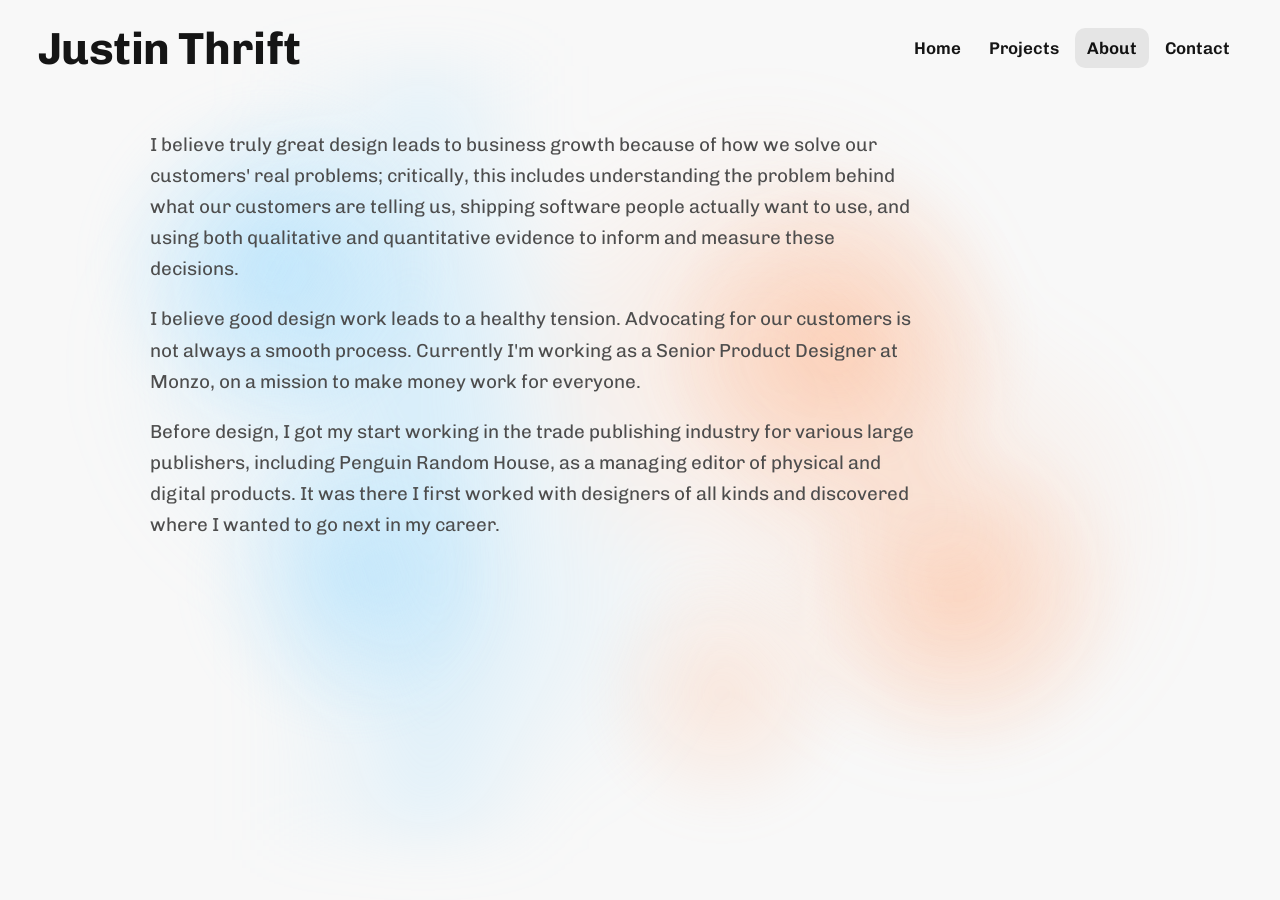
==== about.html @ a769b14f "Publish site" ====
<!DOCTYPE html>
<html lang="en">
<head>
    <meta charset="UTF-8">
    <meta name="viewport" content="width=device-width, initial-scale=1.0">
    <title>Justin Thrft | Portfolio</title>
    <link rel="canonical" href="https://justinthrift.design/about.html">
    <script>
        if (window.location.hostname.startsWith("www.")) {
            window.location.replace(window.location.href.replace("www.", ""));
        }
    </script>
    <link rel="preconnect" href="https://fonts.googleapis.com">
    <link rel="preconnect" href="https://fonts.gstatic.com" crossorigin>
    <link href="https://fonts.googleapis.com/css2?family=Chivo:wght@300;400;500;700;900&display=swap" rel="stylesheet">
    <link rel="stylesheet" href="styles.css">
</head>
<body>
    <header class="site-header">
        <a class="brand" href="index.html">Justin Thrift</a>

        <nav class="desktop-nav site-nav" aria-label="Primary">
            <ul>
                <li><a href="index.html">Home</a></li>
                <li><a href="projects.html">Projects</a></li>
                <li><a href="about.html">About</a></li>
                <li><a href="contact.html">Contact</a></li>
            </ul>
        </nav>

        <button class="menu-toggle" id="menu-toggle" aria-label="Open navigation menu" aria-expanded="false" aria-controls="mobile-nav">
            <span class="line"></span>
        </button>
    </header>

    <nav class="mobile-nav site-nav" id="mobile-nav" aria-label="Mobile primary">
        <ul>
            <li><a href="index.html">Home</a></li>
            <li><a href="projects.html">Projects</a></li>
            <li><a href="about.html">About</a></li>
            <li><a href="contact.html">Contact</a></li>
        </ul>
    </nav>

    <main class="paper">
        <div class="container">
            <p>I believe truly great design leads to business growth because of how we solve our customers' real problems; critically, this includes understanding the problem behind what our customers are telling us, shipping software people actually want to use, and using both qualitative and quantitative evidence to inform and measure these decisions.</p>

            <p>I believe good design work leads to a healthy tension. Advocating for our customers is not always a smooth process. Currently I'm working as a Senior Product Designer at Monzo, on a mission to make money work for everyone.</p>

            <p>Before design, I got my start working in the trade publishing industry for various large publishers, including Penguin Random House, as a managing editor of physical and digital products. It was there I first worked with designers of all kinds and discovered where I wanted to go next in my career.</p>
        </div>
    </main>

    <script src="scripts/navigation.js"></script>
</body>
</html>
---- styles.css ----
* {
    margin: 0;
    padding: 0;
    box-sizing: border-box;
}

:root {
    --bg: #F8F8F8;
    --text: #151515;
    --muted: #4d4d4d;
    --line: rgba(0, 0, 0, 0.08);
    --panel: rgba(255, 255, 255, 0.7);
    --panel-strong: rgba(255, 255, 255, 0.9);
    --brand-blue: #97D9FF;
    --brand-orange: #FFB187;
    --card-shadow-blue: #a4d3f6;
    --card-stroke: #4a4a4a;
    --card-media-hover: #f27aa8;
    --card-body: #ececec;
    /* Shared page width: side gutter grows with the viewport, content caps at 1040px */
    --page-width: min(1040px, calc(100% - 2 * clamp(1.25rem, 6vw, 6rem)));
    /* One text width for case study titles, headings and body copy */
    --case-measure: 50rem;
}

/* Dark theme: set by scripts/theme.js as data-theme="dark" on <html> */
:root[data-theme="dark"] {
    color-scheme: dark;
    --bg: #353333;
    --text: #f3efec;
    --muted: #c4bdb8;
    --line: rgba(255, 255, 255, 0.12);
    --panel: rgba(255, 255, 255, 0.06);
    --panel-strong: rgba(255, 255, 255, 0.1);
}

/* Images with a light and a dark version: show the one that matches the theme.
   The dark version is lazy-loaded, so light-mode visitors never download it. */
:root:not([data-theme="dark"]) .theme-img--dark,
:root[data-theme="dark"] .theme-img--light {
    display: none;
}

/* Soften the background glow so it doesn't wash out the dark page */
:root[data-theme="dark"] body::before,
:root[data-theme="dark"] body::after {
    opacity: 0.45;
}

:root[data-theme="dark"] .site-header--fixed {
    background: rgba(53, 51, 51, 0.86);
}

:root[data-theme="dark"] .site-nav a:hover,
:root[data-theme="dark"] .site-nav a:focus-visible,
:root[data-theme="dark"] .menu-toggle:hover,
:root[data-theme="dark"] .menu-toggle:focus-visible {
    background-color: rgba(255, 255, 255, 0.08);
}

:root[data-theme="dark"] .site-nav a.active {
    color: var(--text);
    background-color: rgba(255, 255, 255, 0.1);
}

:root[data-theme="dark"] .mobile-nav {
    background: rgba(64, 61, 61, 0.97);
}

:root[data-theme="dark"] .mobile-nav a.active {
    background-color: rgba(255, 255, 255, 0.1);
}

:root[data-theme="dark"] .hero__copy p a,
:root[data-theme="dark"] .case-metric__value {
    color: var(--brand-blue);
}

/* Case study cards stay light, so they keep dark text */
:root[data-theme="dark"] .study-card {
    --text: #151515;
    --muted: #4d4d4d;
}

:root[data-theme="dark"] .content-panel--boxed {
    background: #403d3d;
    box-shadow: 0 8px 28px rgba(0, 0, 0, 0.25);
}

html {
    scroll-behavior: smooth;
    scroll-padding-top: 5.5rem;
}

body {
    font-family: "Chivo", -apple-system, BlinkMacSystemFont, "Segoe UI", sans-serif;
    color: var(--text);
    background-color: var(--bg);
    min-height: 100vh;
    overflow-x: hidden;
    position: relative;
}

body::before,
body::after {
    content: "";
    position: fixed;
    inset: 0;
    pointer-events: none;
    z-index: -1;
}

body::before {
    background:
        radial-gradient(circle, rgba(151, 217, 255, 0.48) 0%, rgba(151, 217, 255, 0) 68%) 8% 18% / 300px 300px no-repeat,
        radial-gradient(circle, rgba(151, 217, 255, 0.43) 0%, rgba(151, 217, 255, 0) 68%) 18% 74% / 260px 260px no-repeat,
        radial-gradient(circle, rgba(255, 177, 135, 0.46) 0%, rgba(255, 177, 135, 0) 70%) 72% 32% / 330px 330px no-repeat,
        radial-gradient(circle, rgba(255, 177, 135, 0.42) 0%, rgba(255, 177, 135, 0) 70%) 82% 78% / 285px 285px no-repeat,
        radial-gradient(circle, rgba(255, 177, 135, 0.28) 0%, rgba(255, 177, 135, 0) 72%) 58% 92% / 220px 220px no-repeat;
    filter: blur(18px);
    animation: ambient-drift-a 42s ease-in-out infinite alternate;
}

body::after {
    background:
        linear-gradient(
            90deg,
            rgba(151, 217, 255, 0) 0%,
            rgba(151, 217, 255, 0.11) 44%,
            rgba(151, 217, 255, 0.2) 57%,
            rgba(151, 217, 255, 0) 100%
        ) 24% 52% / 260px 84% no-repeat,
        radial-gradient(circle, rgba(151, 217, 255, 0.24) 0%, rgba(151, 217, 255, 0) 72%) 14% 34% / 420px 420px no-repeat,
        radial-gradient(circle, rgba(151, 217, 255, 0.2) 0%, rgba(151, 217, 255, 0) 72%) 28% 86% / 360px 360px no-repeat,
        radial-gradient(circle, rgba(255, 177, 135, 0.24) 0%, rgba(255, 177, 135, 0) 72%) 68% 28% / 430px 430px no-repeat,
        radial-gradient(circle, rgba(255, 177, 135, 0.2) 0%, rgba(255, 177, 135, 0) 74%) 88% 72% / 390px 390px no-repeat;
    filter: blur(30px);
    animation: ambient-drift-b 55s ease-in-out infinite alternate;
}

@keyframes ambient-drift-a {
    from {
        transform: translate3d(-0.4%, 0.25%, 0) scale(1);
    }

    to {
        transform: translate3d(0.45%, -0.35%, 0) scale(1.02);
    }
}

@keyframes ambient-drift-b {
    from {
        transform: translate3d(0.28%, 0.22%, 0) scale(1);
    }

    to {
        transform: translate3d(-0.3%, -0.24%, 0) scale(1.018);
    }
}

a,
button {
    cursor: pointer;
}

.site-header {
    position: relative;
    z-index: 1000;
    display: flex;
    align-items: center;
    justify-content: space-between;
    gap: 1rem;
    padding: clamp(1rem, 0.75rem + 0.8vw, 1.35rem) clamp(1.4rem, 1rem + 2.1vw, 2.35rem);
}

.site-header:has(.site-header__inner) {
    display: block;
    padding-inline: 0;
}

/* One header width on every page, matching the home page layout.
   Extra specificity beats page-level .container overrides. */
.site-header .container.site-header__inner {
    width: var(--page-width);
}

.site-header__inner {
    display: flex;
    align-items: center;
    justify-content: space-between;
    gap: 1rem;
}

.site-header--fixed {
    position: fixed;
    top: 0;
    left: 0;
    right: 0;
    background: rgba(248, 248, 248, 0.86);
    border-bottom: 1px solid var(--line);
    backdrop-filter: blur(12px);
}

.brand {
    text-decoration: none;
    color: var(--text);
    font-size: 45px;
    font-weight: 700;
    letter-spacing: -0.01em;
}

.logo-mark {
    display: inline-flex;
    align-items: center;
    justify-content: center;
    text-decoration: none;
    flex-shrink: 0;
}

.logo-mark__square {
    display: grid;
    place-items: center;
    color: #2f2f2f;
    width: 2.25rem;
    height: 2.25rem;
    border-radius: 6px;
    background: #d8d8d8;
    border: 1px solid rgba(0, 0, 0, 0.12);
}

.header-actions {
    display: flex;
    align-items: center;
    gap: 0.75rem;
    margin-left: auto;
}

.site-nav ul {
    list-style: none;
    display: flex;
    align-items: center;
    gap: 0.25rem;
}

.site-nav a {
    text-decoration: none;
    color: var(--text);
    font-size: 20px;
    font-weight: 600;
    line-height: 1;
    padding: 12px 14px;
    border-radius: 10px;
    transition: background-color 0.2s ease, color 0.2s ease;
}

.site-nav a:hover,
.site-nav a:focus-visible {
    background-color: rgba(0, 0, 0, 0.06);
    outline: none;
}

.site-nav a.active {
    color: #111;
    background-color: rgba(0, 0, 0, 0.075);
}

.desktop-nav {
    display: flex;
}

.desktop-nav a {
    font-size: 17px;
    font-weight: 600;
    padding: 10px 12px;
}

.theme-toggle {
    display: inline-flex;
    align-items: center;
    gap: 0.55rem;
    flex-shrink: 0;
    padding: 0.6rem 0.95rem;
    border: 0;
    border-radius: 10px;
    background: #323232;
    color: #f3f3f5;
    font: inherit;
    font-size: 0.9rem;
    font-weight: 700;
    letter-spacing: 0.06em;
    line-height: 1;
    white-space: nowrap;
    box-shadow: 0 6px 16px rgba(21, 21, 21, 0.14);
    transition: background-color 0.2s ease, color 0.2s ease, opacity 0.2s ease;
}

:root[data-theme="dark"] .theme-toggle {
    background: #d4d4d4;
    color: #2f2f2f;
    box-shadow: none;
}

.theme-toggle:hover {
    opacity: 0.88;
}

.theme-toggle:focus-visible {
    outline: 2px solid var(--brand-blue);
    outline-offset: 2px;
}

.theme-toggle svg {
    width: 1.2rem;
    height: 1.2rem;
    flex-shrink: 0;
}

/* The label names the mode you'll switch to */
.theme-toggle__label--light,
:root[data-theme="dark"] .theme-toggle__label--dark {
    display: none;
}

:root[data-theme="dark"] .theme-toggle__label--light {
    display: inline;
}

@media (max-width: 560px) {
    /* Icon only on small screens */
    .theme-toggle {
        padding: 0.6rem;
    }

    .theme-toggle__label--dark,
    .theme-toggle__label--light,
    :root[data-theme="dark"] .theme-toggle__label--light {
        display: none;
    }
}


.theme-toggle svg {
    width: 1.1rem;
    height: 1.1rem;
    fill: currentColor;
}

.menu-toggle {
    border: 0;
    background: transparent;
    width: 3rem;
    height: 3rem;
    border-radius: 8px;
    display: none;
    align-items: center;
    justify-content: center;
    position: relative;
}

.menu-toggle:hover,
.menu-toggle:focus-visible {
    background-color: rgba(0, 0, 0, 0.06);
    outline: none;
}

.menu-toggle .line,
.menu-toggle::before,
.menu-toggle::after {
    content: "";
    position: absolute;
    width: 2.2rem;
    height: 3px;
    border-radius: 999px;
    background-color: var(--text);
    transition: transform 0.25s ease, opacity 0.25s ease;
}

.menu-toggle::before {
    transform: translateY(-0.56rem);
}

.menu-toggle::after {
    transform: translateY(0.56rem);
}

.menu-toggle[aria-expanded="true"] .line {
    opacity: 0;
}

.menu-toggle[aria-expanded="true"]::before {
    transform: rotate(45deg);
}

.menu-toggle[aria-expanded="true"]::after {
    transform: rotate(-45deg);
}

.mobile-nav {
    display: none;
    position: fixed;
    top: 72px;
    right: 12px;
    width: min(280px, calc(100vw - 24px));
    background: rgba(255, 255, 255, 0.92);
    border: 1px solid var(--line);
    border-radius: 14px;
    box-shadow: 0 14px 34px rgba(0, 0, 0, 0.11);
    backdrop-filter: blur(10px);
    opacity: 0;
    transform: translateY(-10px);
    pointer-events: none;
    transition: opacity 0.24s ease, transform 0.24s ease;
    z-index: 999;
}

.mobile-nav.is-open {
    opacity: 1;
    transform: translateY(0);
    pointer-events: auto;
}

.mobile-nav ul {
    display: grid;
    gap: 4px;
    padding: 8px;
}

.mobile-nav li {
    list-style: none;
}

.mobile-nav a {
    display: block;
    width: 100%;
    font-size: 18px;
    font-weight: 700;
    line-height: 1.15;
    border-radius: 10px;
    padding: 10px 12px;
}

.mobile-nav a.active {
    background-color: rgba(0, 0, 0, 0.08);
}

.paper {
    padding-top: clamp(1.4rem, 0.9rem + 1.4vw, 2.8rem);
    padding-bottom: clamp(2rem, 6vw, 5rem);
}

.container {
    width: min(980px, calc(100% - 2rem));
    margin-inline: auto;
}

h1 {
    font-size: clamp(2rem, 1.6rem + 2.2vw, 3.6rem);
    line-height: 1.1;
    margin-bottom: 1.25rem;
    letter-spacing: 0.01em;
}

h2 {
    font-size: clamp(1.35rem, 1.15rem + 1vw, 2.1rem);
    line-height: 1.25;
    margin-bottom: 0.8rem;
}

p {
    color: var(--muted);
    font-size: clamp(1rem, 0.92rem + 0.35vw, 1.18rem);
    line-height: 1.65;
    max-width: 64ch;
    margin-bottom: 1.2rem;
}

.paper a:not(.card-link):not(.brand):not(.linkedin-link) {
    color: var(--text);
    text-underline-offset: 0.18em;
    text-decoration-thickness: 0.08em;
}

.cards-stack,
.cards-grid {
    margin-top: 0;
}

.cards-stack {
    display: grid;
    gap: 1rem;
    max-width: 700px;
}

.cards-grid {
    display: grid;
    grid-template-columns: repeat(2, minmax(0, 1fr));
    gap: clamp(1.4rem, 1rem + 1.4vw, 2rem);
}

.projects-section .cards-grid {
    width: 100%;
    /* Wider gutters make the cards a little smaller while the grid still
       spans the full content width */
    gap: clamp(1.75rem, 1rem + 2.6vw, 3.5rem);
    /* Room for the hard blue offset shadow so edges stay aligned */
    padding-right: 10px;
    padding-bottom: 12px;
}

.card-link {
    display: block;
    width: 100%;
    text-decoration: none;
    color: inherit;
}

.index-card {
    height: 100%;
    border: 1px solid var(--line);
    border-radius: 18px;
    background: #fff;
    box-shadow: 0 8px 28px rgba(21, 21, 21, 0.06);
    padding: clamp(1.25rem, 1rem + 0.9vw, 2rem);
    transition: transform 0.25s ease, box-shadow 0.25s ease;
}

.card-link:hover .index-card,
.card-link:focus-visible .index-card {
    transform: translateY(-3px);
    box-shadow: 0 16px 34px rgba(21, 21, 21, 0.1);
}

.index-card h2,
.index-card h3 {
    margin-bottom: 0.65rem;
    font-size: clamp(1.15rem, 1.05rem + 0.55vw, 1.6rem);
    color: var(--text);
    line-height: 1.25;
}

.index-card p {
    font-size: 1rem;
    margin-bottom: 0;
    max-width: none;
}

.study-card {
    position: relative;
    z-index: 0;
    display: flex;
    flex-direction: column;
    aspect-ratio: 1 / 1;
    width: 100%;
    text-decoration: none;
    color: inherit;
    background: var(--card-body);
    border: 3px solid var(--card-stroke);
    border-radius: 8px;
    /* Hard, unblurred offset shadow that sits outside the stroke */
    box-shadow: 10px 10px 0 0 var(--card-shadow-blue);
    transition: transform 0.25s ease, box-shadow 0.25s ease;
}

.study-card:hover,
.study-card:focus-visible {
    transform: translate(-2px, -4px);
    box-shadow: 12px 14px 0 0 var(--card-shadow-blue);
    outline: none;
}

.study-card__media {
    position: relative;
    flex: 1 1 52%;
    min-height: 0;
    margin: 3px 3px 0;
    background: #bdbdbd;
    overflow: hidden;
    border-radius: 4px;
    transition: background-color 0.28s ease;
}

.study-card:hover .study-card__media,
.study-card:focus-visible .study-card__media {
    background: var(--card-media-hover);
}

.study-card__visual {
    position: absolute;
    inset: 0;
    display: grid;
    place-items: center;
    filter: grayscale(1);
    transition: filter 0.28s ease;
}

.study-card:hover .study-card__visual,
.study-card:focus-visible .study-card__visual {
    filter: grayscale(0);
}

.study-card__device {
    position: absolute;
    width: 34%;
    aspect-ratio: 9 / 16;
    border: 1.5px solid var(--text);
    border-radius: 14px;
    box-shadow: 0 10px 18px rgba(0, 0, 0, 0.18);
    background:
        linear-gradient(180deg, #ffe566 0 28%, transparent 28%),
        linear-gradient(90deg, #4da3ff 0 45%, #ff8f6b 45% 72%, #7d5cff 72%);
    background-color: #f4f4f4;
}

/* Real app screenshots in place of the placeholder phones.
   They inherit the card's black-and-white filter and turn to colour on hover. */
.study-card__device--image {
    display: block;
    height: auto;
    aspect-ratio: 325 / 722;
    object-fit: cover;
    object-position: top;
    background: #fff;
}

/* Two large, upright phones side by side, cropped by the bottom of the
   card image. Uses the transparent phone exports (978 x 2000). */
.study-card__phone {
    position: absolute;
    top: 10%;
    width: 38%;
    height: auto;
}

.study-card__phone--left {
    left: 13%;
    z-index: 1;
}

/* Overlaps the left phone slightly and sits on top */
.study-card__phone--right {
    left: 47%;
    z-index: 2;
}

.study-card__device--back {
    transform: translate(-18%, 6%) rotate(-8deg);
    opacity: 0.92;
}

.study-card__device--front {
    transform: translate(18%, -2%) rotate(7deg);
    background:
        linear-gradient(180deg, #111 0 18%, transparent 18%),
        linear-gradient(180deg, transparent 18%, #fff6a8 18% 48%, #67c5ff 48% 72%, #ff7a59 72%);
}

.study-card:nth-child(2) .study-card__device {
    background:
        linear-gradient(180deg, #9be7ff 0 30%, transparent 30%),
        linear-gradient(135deg, #ffd36b, #ff7eb6 55%, #7b8cff);
}

.study-card:nth-child(3) .study-card__device {
    background:
        linear-gradient(180deg, #14233a 0 22%, transparent 22%),
        linear-gradient(160deg, #97d9ff, #ffb187 60%, #14233a);
}

.study-card:nth-child(4) .study-card__device {
    background:
        linear-gradient(180deg, #222 0 20%, transparent 20%),
        linear-gradient(120deg, #b8f2c0, #7ad7ff 50%, #d4a1ff);
}

.study-card__body {
    flex: 1 1 48%;
    min-height: 0;
    display: flex;
    flex-direction: column;
    justify-content: space-between;
    gap: 0.85rem;
    padding: clamp(1.1rem, 0.7rem + 1.4vw, 2rem) clamp(1.1rem, 0.5rem + 2.2vw, 2.75rem);
}

.study-card__copy h3 {
    margin: 0 0 0.45rem;
    font-size: clamp(1.1rem, 0.98rem + 0.55vw, 1.4rem);
    font-weight: 700;
    line-height: 1.15;
    color: var(--text);
}

.study-card__copy p {
    margin: 0;
    max-width: none;
    color: var(--muted);
    font-size: clamp(0.82rem, 0.76rem + 0.25vw, 0.95rem);
    line-height: 1.4;
}

.study-card__cta {
    align-self: flex-end;
    display: inline-flex;
    align-items: center;
    justify-content: center;
    padding: 0.8rem 1.75rem;
    border: 2px solid var(--card-stroke);
    border-radius: 2px;
    background: var(--card-body);
    color: var(--text);
    font-size: 0.875rem;
    font-weight: 600;
    line-height: 1;
    white-space: nowrap;
    box-shadow: 2px 2px 0 0 var(--card-stroke);
    transition: background-color 0.28s ease, transform 0.28s ease;
}

.study-card:hover .study-card__cta,
.study-card:focus-visible .study-card__cta {
    background: var(--card-shadow-blue);
}

.paper.contact-page .container {
    min-height: calc(100vh - 8.5rem);
    display: flex;
    flex-direction: column;
    align-items: flex-start;
    justify-content: center;
}

.paper.contact-page h1 {
    font-size: clamp(1.6rem, 1.35rem + 1.2vw, 2.5rem);
}

.linkedin-link {
    display: inline-block;
    margin-top: 1.3rem;
}

.linkedin-logo {
    display: block;
    width: auto;
    height: 2.8rem;
}

@media (max-width: 900px) {
    .desktop-nav {
        display: none;
    }

    .menu-toggle {
        display: inline-flex;
    }

    .mobile-nav {
        display: block;
    }

    .brand {
        font-size: 32px;
    }

    .container {
        width: min(980px, calc(100% - 2.5rem));
    }
}

@media (max-width: 640px) {
    .cards-grid {
        grid-template-columns: 1fr;
    }

    .projects-section .cards-grid {
        width: 100%;
        gap: 2rem;
    }
}

@media (max-width: 1200px) {
    .site-header {
        padding-inline: clamp(1.2rem, 2.6vw, 2rem);
    }

    .brand {
        font-size: 36px;
    }

    .container {
        width: min(980px, calc(100% - 3rem));
    }
}

@media (max-width: 560px) {
    .brand {
        font-size: 28px;
    }

    .menu-toggle {
        width: 2.6rem;
        height: 2.6rem;
    }

    .menu-toggle .line,
    .menu-toggle::before,
    .menu-toggle::after {
        width: 2rem;
        height: 3px;
    }

    .menu-toggle::before {
        transform: translateY(-0.48rem);
    }

    .menu-toggle::after {
        transform: translateY(0.48rem);
    }

    .mobile-nav {
        top: 70px;
    }

    .mobile-nav a {
        font-size: 17px;
    }
}

@media (min-width: 700px) {
    body::before {
        background:
            radial-gradient(circle, rgba(151, 217, 255, 0.5) 0%, rgba(151, 217, 255, 0) 68%) 10% 16% / 360px 360px no-repeat,
            radial-gradient(circle, rgba(151, 217, 255, 0.4) 0%, rgba(151, 217, 255, 0) 68%) 20% 72% / 320px 320px no-repeat,
            radial-gradient(circle, rgba(255, 177, 135, 0.48) 0%, rgba(255, 177, 135, 0) 70%) 72% 30% / 380px 380px no-repeat,
            radial-gradient(circle, rgba(255, 177, 135, 0.42) 0%, rgba(255, 177, 135, 0) 70%) 84% 76% / 340px 340px no-repeat,
            radial-gradient(circle, rgba(255, 177, 135, 0.24) 0%, rgba(255, 177, 135, 0) 72%) 58% 88% / 260px 260px no-repeat;
    }

    body::after {
        background:
            linear-gradient(
                90deg,
                rgba(151, 217, 255, 0) 0%,
                rgba(151, 217, 255, 0.12) 44%,
                rgba(151, 217, 255, 0.2) 57%,
                rgba(151, 217, 255, 0) 100%
            ) 25% 52% / 310px 86% no-repeat,
            radial-gradient(circle, rgba(151, 217, 255, 0.24) 0%, rgba(151, 217, 255, 0) 72%) 13% 28% / 520px 520px no-repeat,
            radial-gradient(circle, rgba(151, 217, 255, 0.18) 0%, rgba(151, 217, 255, 0) 72%) 32% 84% / 440px 440px no-repeat,
            radial-gradient(circle, rgba(255, 177, 135, 0.22) 0%, rgba(255, 177, 135, 0) 72%) 66% 26% / 520px 520px no-repeat,
            radial-gradient(circle, rgba(255, 177, 135, 0.18) 0%, rgba(255, 177, 135, 0) 74%) 88% 70% / 460px 460px no-repeat;
    }
}

.visually-hidden {
    position: absolute;
    width: 1px;
    height: 1px;
    padding: 0;
    margin: -1px;
    overflow: hidden;
    clip: rect(0, 0, 0, 0);
    white-space: nowrap;
    border: 0;
}

.home-page {
    padding-top: 4.75rem;
}

.home-page .container {
    width: var(--page-width);
}

.hero {
    padding-top: clamp(2rem, 4vw, 3.5rem);
    padding-bottom: clamp(2.5rem, 5vw, 4rem);
}

.hero__inner {
    display: grid;
    grid-template-columns: minmax(0, 1.15fr) minmax(0, 0.85fr);
    gap: clamp(1.5rem, 3vw, 3.5rem);
    align-items: center;
}

.hero__copy h1 {
    margin-bottom: 1.1rem;
}

.hero__copy p {
    max-width: 48ch;
    /* Avoid a single word stranded on the last line */
    text-wrap: pretty;
    margin-bottom: 1rem;
}

.hero__copy p:last-of-type {
    margin-bottom: 1.5rem;
}

.hero__copy .hero__location {
    display: inline-flex;
    align-items: center;
    gap: 0.4rem;
    margin-bottom: 0;
    color: var(--text);
    font-weight: 600;
}

.hero__location svg {
    flex-shrink: 0;
}

.hero__media {
    display: flex;
    justify-content: center;
    align-items: center;
}

.hero__avatar {
    display: block;
    width: min(100%, 320px);
    height: auto;
    aspect-ratio: 1;
    object-fit: cover;
    border-radius: 50%;
    background: #e4e4e4;
    /* Same stroke and hard blue offset shadow as the case study cards */
    border: 3px solid var(--card-stroke);
    box-shadow: 10px 10px 0 0 var(--card-shadow-blue);
    transition: transform 0.25s ease, box-shadow 0.25s ease;
}

/* On hover the photo nudges left while its shadow slides right */
.hero__avatar:hover {
    transform: translateX(-4px);
    box-shadow: 18px 10px 0 0 var(--card-shadow-blue);
}

@media (prefers-reduced-motion: reduce) {
    .hero__avatar {
        transition: none;
    }
}

.section {
    padding-bottom: clamp(1.5rem, 3vw, 2.5rem);
}

.content-section {
    padding-bottom: clamp(1.25rem, 2.5vw, 2rem);
}

.content-panel {
    /* No fill: text sits on the page background, aligned with the cards */
    padding-block: clamp(1.4rem, 1.1rem + 1.2vw, 2.25rem);
}

.content-panel h2 {
    margin-bottom: 1rem;
}

.content-panel p {
    max-width: none;
}

.content-panel p:last-child {
    margin-bottom: 0;
}

/* Boxed variant: white panel used to set the resume apart */
.content-panel--boxed {
    margin-block: clamp(0.75rem, 0.5rem + 1vw, 1.5rem);
    padding: clamp(1.4rem, 1.1rem + 1.2vw, 2.25rem);
    background: #fff;
    border: 1px solid var(--line);
    border-radius: 18px;
    box-shadow: 0 8px 28px rgba(21, 21, 21, 0.05);
}

/* Collapsible resume: the heading row is the toggle */
.resume-panel__toggle {
    display: flex;
    align-items: center;
    justify-content: space-between;
    gap: 1rem;
    cursor: pointer;
    list-style: none;
}

.resume-panel__toggle::-webkit-details-marker {
    display: none;
}

.content-panel .resume-panel__toggle h2 {
    margin-bottom: 0;
}

.resume-panel__toggle:focus-visible {
    outline: 2px solid var(--text);
    outline-offset: 6px;
    border-radius: 4px;
}

.resume-panel__chevron {
    flex-shrink: 0;
    width: 2.25rem;
    height: 2.25rem;
    border: 1.5px solid var(--line);
    border-radius: 50%;
    position: relative;
    transition: transform 0.25s ease, background-color 0.2s ease;
}

.resume-panel__chevron::before {
    content: "";
    position: absolute;
    top: 50%;
    left: 50%;
    width: 0.55rem;
    height: 0.55rem;
    border-right: 2px solid var(--text);
    border-bottom: 2px solid var(--text);
    transform: translate(-50%, -70%) rotate(45deg);
}

.resume-panel[open] .resume-panel__chevron {
    transform: rotate(180deg);
}

.resume-panel__toggle:hover .resume-panel__chevron {
    background-color: var(--bg);
}

/* Resume entries */
.resume {
    margin-top: clamp(1.5rem, 1rem + 1.5vw, 2.25rem);
}

.resume-company {
    padding-bottom: clamp(1.75rem, 1.2rem + 1.6vw, 2.5rem);
    margin-bottom: clamp(1.75rem, 1.2rem + 1.6vw, 2.5rem);
    border-bottom: 1px solid var(--line);
}

/* Company logo in its own column; everything else lines up beside it */
.resume-company {
    display: grid;
    grid-template-columns: auto minmax(0, 1fr);
    column-gap: clamp(0.9rem, 0.6rem + 1vw, 1.5rem);
    align-items: start;
}

.resume-company > :not(.resume-company__logo) {
    grid-column: 2;
}

.resume-company__logo {
    grid-column: 1;
    grid-row: 1 / span 10;
    display: block;
    width: 48px;
    height: 48px;
    border-radius: 12px;
    object-fit: cover;
}

/* On phones the logo sits above the name, giving the text the full width */
@media (max-width: 640px) {
    .resume-company {
        grid-template-columns: minmax(0, 1fr);
    }

    .resume-company > :not(.resume-company__logo) {
        grid-column: 1;
    }

    .resume-company__logo {
        grid-row: auto;
        width: 40px;
        height: 40px;
        margin-bottom: 0.75rem;
        border-radius: 10px;
    }
}

.resume-company:last-child {
    margin-bottom: 0;
    padding-bottom: 0;
    border-bottom: 0;
}

.resume-row {
    display: flex;
    align-items: baseline;
    justify-content: space-between;
    gap: 0.5rem 1.5rem;
}

.resume-company__name {
    font-size: 0.9rem;
    font-weight: 700;
    letter-spacing: 0.14em;
    text-transform: uppercase;
    color: var(--text);
}

.resume-dates {
    flex-shrink: 0;
    font-size: 0.9rem;
    color: var(--muted);
    white-space: nowrap;
}

.resume-title {
    margin: 0.6rem 0 0.5rem;
    font-size: clamp(1.25rem, 1.05rem + 0.8vw, 1.65rem);
    font-weight: 700;
    line-height: 1.2;
    color: var(--text);
}

.content-panel .resume-desc {
    margin: 0;
    max-width: none;
}

/* Roles nested under one company: indented with an accent bar */
.resume-role {
    margin-top: clamp(1.1rem, 0.9rem + 0.8vw, 1.6rem);
    padding: 0.35rem 0 0.35rem clamp(1rem, 0.6rem + 1.4vw, 2rem);
    border-left: 3px solid var(--card-shadow-blue);
}

.resume-role .resume-title {
    margin: 0 0 0.5rem;
    font-size: clamp(1.1rem, 0.98rem + 0.5vw, 1.35rem);
}

.resume-role .resume-row:last-child .resume-title {
    margin-bottom: 0;
}

@media (max-width: 640px) {
    .resume-row {
        flex-direction: column;
        gap: 0.25rem;
    }

    .resume-role .resume-row {
        margin-bottom: 0.5rem;
    }

    .resume-role .resume-title,
    .resume-role .resume-row:last-child .resume-title {
        margin-bottom: 0;
    }
}

.site-footer {
    margin-top: clamp(2.5rem, 5vw, 4rem);
    background: #1a1a1a;
    color: #fff;
    /* --page-spacer is added by resume-panel.js so the dark footer, not blank page, fills any temporary space */
    padding: clamp(3rem, 2rem + 4vw, 5rem) 0 calc(1.75rem + var(--page-spacer, 0px));
}

.site-footer__inner {
    display: flex;
    flex-direction: column;
    gap: clamp(3rem, 2rem + 3vw, 4.5rem);
}

.site-footer__heading {
    margin: 0 0 0.75rem;
    color: #fff;
    font-size: clamp(2rem, 1.5rem + 2.4vw, 3.4rem);
    font-weight: 700;
    line-height: 1.05;
}

.site-footer__intro {
    max-width: 52ch;
    margin: 0 0 1.75rem;
    color: rgba(255, 255, 255, 0.75);
    font-size: clamp(1rem, 0.94rem + 0.3vw, 1.15rem);
    line-height: 1.55;
}

.site-footer__links {
    display: flex;
    flex-wrap: wrap;
    align-items: center;
    gap: 0.75rem 2rem;
}

.site-footer__email-row {
    display: inline-flex;
    align-items: center;
    gap: 0.6rem;
}

.site-footer__email,
.site-footer__linkedin {
    color: #fff;
    font-size: clamp(1rem, 0.92rem + 0.35vw, 1.2rem);
    font-weight: 500;
    text-decoration: none;
    text-underline-offset: 0.18em;
}

.site-footer__linkedin:hover,
.site-footer__linkedin:focus-visible {
    text-decoration: underline;
    outline: none;
}

.site-footer__email {
    font-style: italic;
}

.site-footer__linkedin {
    display: inline-flex;
    align-items: center;
    gap: 0.5rem;
}

.site-footer__linkedin-logo {
    display: block;
    width: auto;
    height: 1.5rem;
}

.site-footer__copy {
    display: inline-grid;
    place-items: center;
    width: 2.25rem;
    height: 2.25rem;
    padding: 0;
    border: 1px solid rgba(255, 255, 255, 0.25);
    border-radius: 8px;
    background: transparent;
    color: #fff;
    cursor: pointer;
    transition: background-color 0.2s ease, border-color 0.2s ease;
}

.site-footer__copy:hover {
    background: rgba(255, 255, 255, 0.1);
    border-color: rgba(255, 255, 255, 0.45);
}

.site-footer__copy:focus-visible {
    outline: 2px solid var(--brand-blue);
    outline-offset: 2px;
}

.site-footer__copy svg {
    grid-area: 1 / 1;
}

.site-footer__check-icon,
.site-footer__copy.is-copied .site-footer__copy-icon {
    display: none;
}

.site-footer__copy.is-copied .site-footer__check-icon {
    display: block;
    color: var(--brand-blue);
}

.site-footer__copy-status {
    font-size: 0.85rem;
    color: var(--brand-blue);
}

.site-footer__legal {
    margin: 0;
    max-width: none;
    padding-top: 1.5rem;
    border-top: 1px solid rgba(255, 255, 255, 0.15);
    color: rgba(255, 255, 255, 0.6);
    font-size: 0.85rem;
}

@media (max-width: 900px) {
    .hero__inner {
        grid-template-columns: 1fr;
        gap: 2rem;
    }

    /* Photo sits above the intro text when the hero stacks */
    .hero__media {
        order: -1;
        justify-content: flex-start;
    }

    .hero__avatar {
        width: min(220px, 55vw);
    }

    .hero__copy p {
        max-width: none;
    }
}

@media (max-width: 560px) {
    .home-page {
        padding-top: 4.25rem;
    }

    .hero {
        padding-top: 1.5rem;
    }

    .hero__avatar {
        width: min(180px, 50vw);
    }

}

.under-construction-page .container {
    min-height: calc(100vh - 10rem);
    display: flex;
    align-items: center;
}

.under-construction-page p {
    max-width: 38ch;
    font-size: clamp(1.4rem, 1.2rem + 1vw, 2rem);
    font-weight: 500;
    color: var(--text);
}

/* Case study template */
.case-study-page {
    padding-top: 4.75rem;
}

.case-study-page .container {
    width: var(--page-width);
}

.case-hero {
    padding-top: clamp(1.25rem, 2vw, 2rem);
    padding-bottom: clamp(1.75rem, 3vw, 2.5rem);
}

.case-hero__banner {
    width: 100%;
    min-height: clamp(220px, 36vw, 420px);
    border-radius: 22px;
    background: #d9d9d9;
    border: 1px solid rgba(0, 0, 0, 0.06);
    overflow: hidden;
    display: grid;
    grid-template-columns: 1.05fr 0.95fr;
}

.case-hero__panel {
    display: flex;
    align-items: center;
    justify-content: center;
    padding: clamp(1.25rem, 2vw, 2.5rem);
}

.case-hero__panel--dark {
    background: #14233a;
    color: #fff;
}

.case-hero__panel--accent {
    background: #ff7a59;
    color: #14233a;
}

.case-hero__panel p {
    margin: 0;
    color: inherit;
    font-size: clamp(1rem, 0.92rem + 0.55vw, 1.35rem);
    line-height: 1.35;
    font-weight: 600;
    max-width: 28ch;
}

.case-intro {
    /* Clear break between the intro and the start of the story */
    padding-bottom: clamp(4rem, 3rem + 4vw, 6.5rem);
}

.case-intro h1 {
    /* Title and summary use the full content width */
    max-width: none;
    margin-bottom: clamp(1rem, 0.8rem + 0.8vw, 1.5rem);
    font-size: clamp(2.1rem, 1.55rem + 2.3vw, 3.25rem);
    line-height: 1.08;
    letter-spacing: -0.015em;
    text-wrap: pretty;
}

/* Intro reads top to bottom: summary, key numbers, then project details.
   The wrapper around the summary and details is flattened so all three
   can be reordered without changing the HTML. */
.case-intro__grid {
    display: grid;
    gap: clamp(2rem, 1.6rem + 1.6vw, 3rem);
}

.case-intro__grid > div:first-child {
    display: contents;
}

.case-lede {
    order: 1;
}

.case-metrics {
    order: 2;
}

.case-meta {
    order: 3;
}

.case-lede {
    max-width: none;
    /* Extra room between the title block and the stats band */
    margin-bottom: clamp(0.75rem, 0.5rem + 1vw, 1.5rem);
    color: var(--text);
    font-size: clamp(1.1rem, 1rem + 0.45vw, 1.35rem);
    font-weight: 400;
    line-height: 1.5;
    text-wrap: pretty;
}

/* Project details: a 2 x 2 grid of label / value pairs */
.case-meta {
    display: grid;
    grid-template-columns: repeat(2, minmax(0, 1fr));
    gap: 1.75rem clamp(1.5rem, 1rem + 2vw, 3rem);
}

.case-meta__item {
    display: grid;
    align-content: start;
    gap: 0.6rem;
}

/* Rounded pill tinted with the site's brand blue.
   Used for project detail labels and the label above each section heading. */
.case-meta__label,
.case-pill {
    justify-self: start;
    margin: 0;
    padding: 0.35rem 0.7rem;
    border-radius: 999px;
    background: rgba(151, 217, 255, 0.35);
    color: var(--text);
    font-size: 0.7rem;
    font-weight: 600;
    letter-spacing: 0.1em;
    line-height: 1.2;
    text-transform: uppercase;
}

:root[data-theme="dark"] .case-meta__label,
:root[data-theme="dark"] .case-pill {
    background: rgba(151, 217, 255, 0.16);
    color: var(--brand-blue);
}

.case-meta__value {
    margin: 0;
    max-width: none;
    color: var(--text);
    font-size: 1rem;
    line-height: 1.5;
}

/* Key numbers: one band across the page between two hairlines */
.case-metrics {
    display: grid;
    /* Spreads evenly across however many stats a case study has */
    grid-template-columns: repeat(auto-fit, minmax(8.5rem, 1fr));
    gap: 1.5rem clamp(1rem, 0.5rem + 1.5vw, 2rem);
    padding-block: clamp(1.25rem, 1rem + 1vw, 1.75rem);
    border-top: 1px solid var(--line);
    border-bottom: 1px solid var(--line);
}

.case-metric {
    display: grid;
    align-content: start;
    gap: 0.4rem;
}

.case-metric__value {
    margin: 0;
    color: #1481c1;
    font-size: clamp(1.6rem, 1.3rem + 1vw, 2.25rem);
    font-weight: 700;
    line-height: 1;
    letter-spacing: -0.02em;
    font-variant-numeric: tabular-nums;
    white-space: nowrap;
}

.case-metric__label {
    margin: 0;
    max-width: 16ch;
    color: var(--muted);
    font-size: 0.85rem;
    line-height: 1.35;
}

/* "Next case study" link between the last section and the footer.
   Styled like the home page cards: grey stroke and hard blue shadow. */
.case-next {
    padding-bottom: clamp(3rem, 2rem + 4vw, 5.5rem);
}

.case-next__link {
    /* Stays a light card in dark mode too, like the home page cards */
    --text: #151515;
    --muted: #4d4d4d;
    display: flex;
    align-items: center;
    justify-content: space-between;
    gap: clamp(1rem, 0.5rem + 2vw, 2.5rem);
    padding: clamp(1.4rem, 1rem + 1.6vw, 2.25rem) clamp(1.25rem, 0.75rem + 2vw, 2.75rem);
    border: 3px solid var(--card-stroke);
    border-radius: 8px;
    background: var(--card-body);
    box-shadow: 10px 10px 0 0 var(--card-shadow-blue);
    color: var(--text);
    text-decoration: none;
    transition: transform 0.25s ease, box-shadow 0.25s ease;
}

.case-next__link:hover,
.case-next__link:focus-visible {
    transform: translate(-2px, -4px);
    box-shadow: 12px 14px 0 0 var(--card-shadow-blue);
    outline: none;
}

.case-next__text {
    display: grid;
    justify-items: start;
    gap: 0.5rem;
    min-width: 0;
}

.case-next__text .case-pill {
    margin-bottom: 0.25rem;
}

.case-next__title {
    color: var(--text);
    font-size: clamp(1.4rem, 1.1rem + 1.2vw, 2.1rem);
    font-weight: 700;
    line-height: 1.15;
    letter-spacing: -0.01em;
}

.case-next__desc {
    color: var(--muted);
    font-size: clamp(0.95rem, 0.9rem + 0.25vw, 1.05rem);
    line-height: 1.45;
}

.case-next__arrow {
    display: grid;
    place-items: center;
    flex-shrink: 0;
    width: clamp(3rem, 2.6rem + 1.4vw, 3.75rem);
    height: clamp(3rem, 2.6rem + 1.4vw, 3.75rem);
    border: 2px solid var(--card-stroke);
    border-radius: 50%;
    background: #fff;
    color: var(--text);
    box-shadow: 2px 2px 0 0 var(--card-stroke);
    transition: transform 0.25s ease, background-color 0.25s ease;
}

.case-next__link:hover .case-next__arrow,
.case-next__link:focus-visible .case-next__arrow {
    transform: translateX(4px);
    background: var(--card-shadow-blue);
}

/* The pill keeps its light-mode colours on the light card in dark mode */
:root[data-theme="dark"] .case-next__link .case-pill {
    background: rgba(151, 217, 255, 0.35);
    color: var(--text);
}

@media (prefers-reduced-motion: reduce) {
    .case-next__link,
    .case-next__arrow {
        transition: none;
    }
}

/* Scroll reveal: case study content slides gently into place.
   Only applies once scripts/reveal.js has run, so content is never hidden without JS. */
.reveal-ready .case-block .reveal {
    opacity: 0;
    transform: translateY(14px);
    transition: opacity 0.7s ease, transform 0.7s cubic-bezier(0.22, 1, 0.36, 1);
}

.reveal-ready .case-block .reveal.is-visible {
    opacity: 1;
    transform: none;
}

@media (prefers-reduced-motion: reduce) {
    .reveal-ready .case-block .reveal {
        opacity: 1;
        transform: none;
        transition: none;
    }
}

.case-block {
    /* Generous breaks between the story sections */
    padding-bottom: clamp(3.5rem, 2.5rem + 4vw, 6rem);
}

.case-pill {
    display: inline-block;
    margin-bottom: 0.9rem;
}

.case-block h2 {
    max-width: var(--case-measure);
    margin-bottom: 1rem;
}

.case-block p {
    max-width: var(--case-measure);
}

/* Hero that shows a real image instead of the placeholder panels */
.case-hero__banner--image {
    display: block;
    /* Narrower than the content area, centred, so the title shows sooner */
    width: min(100%, 760px);
    min-height: 0;
    margin: 0 auto;
    background: none;
}

.case-hero__banner--image img {
    display: block;
    width: 100%;
    height: auto;
}

/* Trims empty space above and below a tall hero image, keeping it centred */
.case-hero__banner--trim img {
    aspect-ratio: 16 / 10;
    object-fit: cover;
    object-position: center;
}

/* Hero made of four phone screens that fan out like a dealt hand of cards.
   Phone width, spacing and start position are in % of the panel so the
   layout scales at every screen size. */
.case-fan {
    /* Phones fill ~84% of the panel height and overlap by about a sixth */
    --phone-w: 23%;
    --phone-step: 19%;
    --fan-start: 10%;
    position: relative;
    width: min(100%, 900px);
    aspect-ratio: 16 / 9;
    margin: 0 auto;
    overflow: hidden;
    border-radius: 22px;
    border: 1px solid var(--line);
    background: #ececec;
}

:root[data-theme="dark"] .case-fan {
    background: #2a2828;
}

.case-fan__phone {
    position: absolute;
    top: 50%;
    left: calc(var(--fan-start) + var(--i) * var(--phone-step));
    z-index: calc(var(--i) + 1);
    width: var(--phone-w);
    height: auto;
    transform: translateY(-50%);
    filter: drop-shadow(0 12px 24px rgba(0, 0, 0, 0.12));
    animation: case-fan-deal 1.5s cubic-bezier(0.16, 1, 0.3, 1) both;
    animation-delay: calc(0.2s + var(--i) * 0.08s);
}

:root[data-theme="dark"] .case-fan__phone {
    filter: none;
}

/* Every phone starts upright, stacked on the first one just left of its
   spot, then glides right to its own position.
   82.6% = phone step / phone width, i.e. one phone position. */
@keyframes case-fan-deal {
    from {
        opacity: 0;
        transform: translate(calc(var(--i) * -82.6% - 20%), -50%);
    }

    25% {
        opacity: 1;
    }

    to {
        opacity: 1;
        transform: translateY(-50%);
    }
}

@media (prefers-reduced-motion: reduce) {
    .case-fan__phone {
        animation: none;
    }
}

/* Screens and slides inside a case study section */
.case-figure {
    margin: clamp(1.25rem, 2vw, 2rem) 0 0;
}

.case-figure img {
    display: block;
    width: 100%;
    height: auto;
    border-radius: 18px;
    border: 1px solid var(--line);
}

.case-figure figcaption {
    margin-top: 0.75rem;
    color: var(--muted);
    font-size: 0.9rem;
    line-height: 1.45;
}

/* Phone screen recording shown on a soft brand-tinted stage */
.case-video__stage {
    display: grid;
    place-items: center;
    padding: clamp(1.25rem, 0.75rem + 2vw, 2.5rem) 1rem;
    border-radius: 18px;
    border: 1px solid var(--line);
    background: linear-gradient(160deg, rgba(151, 217, 255, 0.35), rgba(255, 177, 135, 0.25));
}

:root[data-theme="dark"] .case-video__stage {
    background: linear-gradient(160deg, rgba(151, 217, 255, 0.12), rgba(255, 177, 135, 0.08));
}

/* A recording shown inside an iPhone frame.
   The frame image (978 x 2000) has a transparent screen, so the video sits
   underneath it and the frame's bezel and Dynamic Island sit on top. */
.phone-device {
    position: relative;
    /* Up to 320px wide, and never taller than the screen allows.
       0.489 is the frame's width-to-height ratio (978 / 2000). */
    width: min(100%, 320px, calc((100svh - 13rem) * 0.489));
    aspect-ratio: 978 / 2000;
    filter: drop-shadow(0 12px 24px rgba(0, 0, 0, 0.12));
}

:root[data-theme="dark"] .phone-device {
    filter: none;
}

/* The frame's screen opening, as % of the frame image */
.phone-device__screen {
    position: absolute;
    top: 2.5%;
    left: 5.32%;
    width: 89.37%;
    height: 95%;
    overflow: hidden;
    border-radius: 11.4% / 5.3%;
    /* Matches the app background, filling the strip behind the Dynamic Island */
    background: #0e171f;
}

.phone-device__video {
    position: absolute;
    left: 0;
    bottom: 0;
    display: block;
    width: 100%;
    height: auto;
}

.phone-device__frame {
    position: absolute;
    inset: 0;
    width: 100%;
    height: 100%;
    pointer-events: none;
}

/* The frame is an image inside a figure, so undo the screenshot border and corners */
.case-figure .phone-device__frame {
    border: 0;
    border-radius: 0;
}

/* UK tile map: each region is a rounded tile in roughly its real position */
.case-map__stage {
    display: grid;
    justify-items: center;
    gap: 1rem;
    padding: clamp(1.5rem, 1rem + 2.5vw, 3rem) 1rem;
    border-radius: 18px;
    border: 1px solid var(--line);
    background: #ececec;
}

:root[data-theme="dark"] .case-map__stage {
    background: #2a2828;
}

.uk-map {
    display: block;
    width: min(100%, 380px);
    height: auto;
    overflow: visible;
}

.uk-map__region {
    fill: #d3d3d3;
    /* Outlined in the panel colour, so each region reads as its own piece */
    stroke: #ececec;
    stroke-width: 3;
    stroke-linejoin: round;
    transition: fill 0.2s ease, stroke 0.2s ease;
}

.uk-map__region--hot {
    fill: #ff7a59;
}

/* Pill labels in the sea, each pointing at its region */
.uk-map__pill rect {
    fill: #fff;
    stroke: #14233a;
    stroke-width: 1.5;
}

.uk-map__pill text {
    fill: #14233a;
    font-family: inherit;
    font-size: 14px;
    font-weight: 700;
    text-anchor: middle;
    dominant-baseline: central;
}

.uk-map__pill line {
    stroke: #14233a;
    stroke-width: 1.5;
}

.uk-map__pill circle {
    fill: #14233a;
}

:root[data-theme="dark"] .uk-map__region {
    fill: #4a4646;
    stroke: #2a2828;
}

:root[data-theme="dark"] .uk-map__region--hot {
    fill: #ff7a59;
}

:root[data-theme="dark"] .uk-map__pill rect {
    fill: #f3efec;
    stroke: #f3efec;
}

:root[data-theme="dark"] .uk-map__pill line,
:root[data-theme="dark"] .uk-map__pill circle {
    stroke: #f3efec;
    fill: #f3efec;
}

.case-map__legend {
    display: inline-flex;
    align-items: center;
    gap: 0.5rem;
    margin: 0;
    color: var(--muted);
    font-size: 0.85rem;
    font-weight: 600;
}

.case-map__swatch {
    width: 0.9rem;
    height: 0.9rem;
    border-radius: 4px;
    background: #ff7a59;
}

/* Text that continues after an image needs room to breathe */
.case-figure + p,
.case-media + p {
    margin-top: clamp(1.5rem, 1rem + 2vw, 2.25rem);
}

/* Links inside case study text */
.case-block p a {
    color: var(--text);
    font-weight: 600;
    text-decoration: underline;
    text-decoration-thickness: 0.08em;
    text-underline-offset: 0.18em;
    text-decoration-color: var(--brand-blue);
    transition: text-decoration-color 0.2s ease;
}

.case-block p a:hover,
.case-block p a:focus-visible {
    text-decoration-color: currentColor;
}

/* Inline design token or code names */
.case-block code {
    padding: 0.1em 0.4em;
    border-radius: 6px;
    background: rgba(0, 0, 0, 0.06);
    color: var(--text);
    font-family: ui-monospace, SFMono-Regular, Menlo, Consolas, monospace;
    font-size: 0.85em;
}

:root[data-theme="dark"] .case-block code {
    background: rgba(255, 255, 255, 0.1);
}

/* Experiment results table */
.case-table-wrap {
    margin: clamp(1.25rem, 2vw, 1.75rem) 0;
    overflow-x: auto;
}

.case-table {
    width: 100%;
    min-width: 560px;
    border-collapse: collapse;
    font-size: 0.95rem;
    line-height: 1.4;
}

.case-table th,
.case-table td {
    padding: 0.8rem 0.75rem;
    border-bottom: 1px solid var(--line);
    text-align: left;
    vertical-align: top;
}

.case-table thead th {
    color: var(--muted);
    font-size: 0.72rem;
    font-weight: 600;
    letter-spacing: 0.1em;
    text-transform: uppercase;
    border-bottom-color: var(--text);
}

.case-table tbody th {
    color: var(--text);
    font-weight: 700;
    white-space: nowrap;
}

.case-table td {
    color: var(--muted);
}

/* Number columns: right-aligned so figures line up */
.case-table th:nth-child(n + 3),
.case-table td:nth-child(n + 3) {
    text-align: right;
    white-space: nowrap;
    font-variant-numeric: tabular-nums;
}

.case-table td:last-child {
    color: var(--text);
    font-weight: 700;
}

.case-table th:first-child,
.case-table td:first-child {
    padding-left: 0;
}

.case-table th:last-child,
.case-table td:last-child {
    padding-right: 0;
}

.case-media {
    width: 100%;
    min-height: clamp(180px, 28vw, 320px);
    margin-top: clamp(1.25rem, 2vw, 2rem);
    border-radius: 18px;
    background: #d9d9d9;
    border: 1px solid rgba(0, 0, 0, 0.06);
}


@media (max-width: 900px) {
    .case-hero__banner {
        grid-template-columns: 1fr;
        min-height: 0;
    }

    .case-hero__panel {
        min-height: 160px;
    }

    .case-metrics {
        grid-template-columns: repeat(3, minmax(0, 1fr));
    }
}

@media (max-width: 560px) {
    .case-study-page {
        padding-top: 4.25rem;
    }

    .case-meta {
        grid-template-columns: 1fr;
    }

    .case-metrics {
        grid-template-columns: repeat(2, minmax(0, 1fr));
    }

    .theme-toggle {
        width: 2.25rem;
        height: 2.25rem;
    }
}

@media (prefers-reduced-motion: reduce) {
    *,
    *::before,
    *::after {
        animation: none !important;
        transition-duration: 0.01ms !important;
        transition-delay: 0ms !important;
    }
}

/* Password form shown in place of a protected case study on the published
   site (added by tools/build.mjs, unlocked by scripts/unlock.js).
   Styled like the home page cards: grey stroke and hard blue shadow. */
.locked {
    display: grid;
    align-items: center;
    min-height: calc(100vh - 4.75rem);
    padding-block: clamp(2rem, 1rem + 5vw, 5rem);
}

.locked__card {
    /* Stays a light card in dark mode too, like the home page cards */
    --text: #151515;
    --muted: #4d4d4d;
    width: min(100%, 34rem);
    margin-inline: auto;
    padding: clamp(1.5rem, 1rem + 2.2vw, 2.75rem);
    border: 3px solid var(--card-stroke);
    border-radius: 8px;
    background: var(--card-body);
    box-shadow: 10px 10px 0 0 var(--card-shadow-blue);
    color: var(--text);
}

/* A returning visitor who has already unlocked: no flash of the form
   while the page opens itself. */
.has-key .locked__card {
    visibility: hidden;
}

.locked__icon {
    display: grid;
    place-items: center;
    width: 3rem;
    height: 3rem;
    margin-bottom: 1.25rem;
    border: 2px solid var(--card-stroke);
    border-radius: 50%;
    background: #fff;
    box-shadow: 2px 2px 0 0 var(--card-stroke);
}

.locked__card .case-pill {
    display: inline-block;
    margin-bottom: 0.9rem;
    background: rgba(151, 217, 255, 0.5);
    color: var(--text);
}

.locked__title {
    margin-bottom: 0.75rem;
    font-size: clamp(1.5rem, 1.25rem + 1.2vw, 2.1rem);
    font-weight: 700;
    line-height: 1.15;
    letter-spacing: -0.01em;
    text-wrap: balance;
}

.locked__text {
    margin-bottom: 1.5rem;
    color: var(--muted);
    font-size: 1rem;
    line-height: 1.5;
}

.locked__text a {
    color: var(--text);
    font-weight: 500;
    text-underline-offset: 0.18em;
    overflow-wrap: anywhere;
}

.locked__label {
    display: block;
    margin-bottom: 0.4rem;
    font-size: 0.85rem;
    font-weight: 600;
}

.locked__row {
    display: flex;
    gap: 0.75rem;
}

.locked__input {
    flex: 1;
    min-width: 0;
    height: 3rem;
    padding: 0 0.9rem;
    border: 2px solid var(--card-stroke);
    border-radius: 8px;
    background: #fff;
    color: #151515;
    font: inherit;
    /* 16px or larger stops iOS zooming in on focus */
    font-size: 1rem;
}

.locked__input[aria-invalid="true"] {
    border-color: #b3261e;
}

.locked__button {
    flex-shrink: 0;
    height: 3rem;
    padding: 0 1.4rem;
    border: 2px solid var(--card-stroke);
    border-radius: 8px;
    background: var(--brand-blue);
    box-shadow: 2px 2px 0 0 var(--card-stroke);
    color: #151515;
    font: inherit;
    font-size: 1rem;
    font-weight: 700;
    transition: transform 0.2s ease, box-shadow 0.2s ease;
}

.locked__button:hover:not(:disabled) {
    transform: translate(-1px, -1px);
    box-shadow: 3px 3px 0 0 var(--card-stroke);
}

.locked__button:active:not(:disabled) {
    transform: translate(2px, 2px);
    box-shadow: none;
}

.locked__button:disabled {
    cursor: default;
    opacity: 0.6;
}

.locked__input:focus-visible,
.locked__button:focus-visible,
.locked__text a:focus-visible {
    outline: 3px solid #1f6fa8;
    outline-offset: 2px;
}

.locked__error {
    margin-top: 0.75rem;
    color: #b3261e;
    font-size: 0.9rem;
    font-weight: 500;
    line-height: 1.4;
}

.locked__error:empty {
    display: none;
}

@media (max-width: 560px) {
    .locked {
        min-height: calc(100vh - 4.25rem);
    }

    .locked__card {
        box-shadow: 6px 6px 0 0 var(--card-shadow-blue);
    }

    .locked__row {
        flex-direction: column;
    }
}
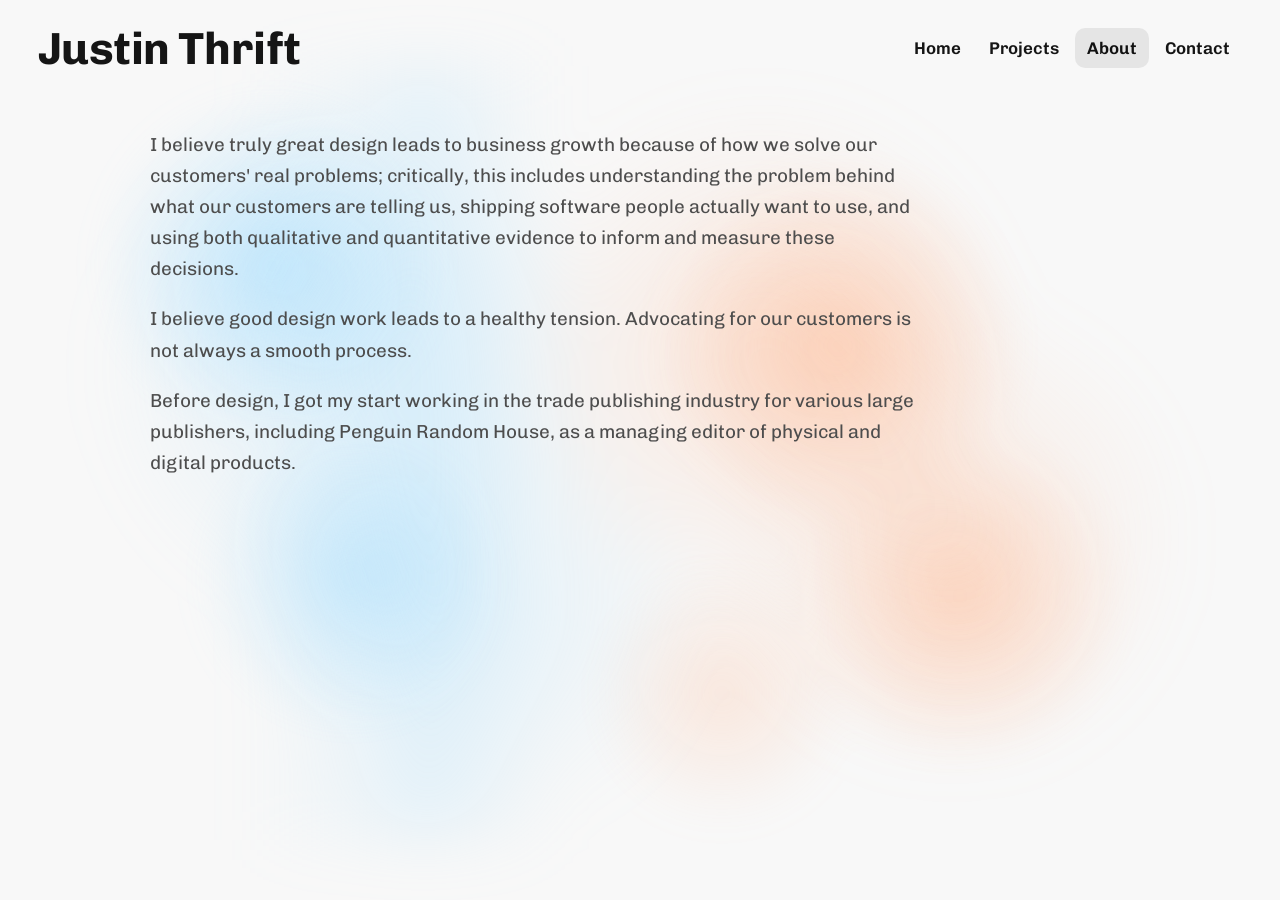
==== commit 6b9d2d65: "Trim home page intro and About copy" ====
--- a/about.html
+++ b/about.html
@@ -46,9 +46,9 @@
         <div class="container">
             <p>I believe truly great design leads to business growth because of how we solve our customers' real problems; critically, this includes understanding the problem behind what our customers are telling us, shipping software people actually want to use, and using both qualitative and quantitative evidence to inform and measure these decisions.</p>
 
-            <p>I believe good design work leads to a healthy tension. Advocating for our customers is not always a smooth process. Currently I'm working as a Senior Product Designer at Monzo, on a mission to make money work for everyone.</p>
+            <p>I believe good design work leads to a healthy tension. Advocating for our customers is not always a smooth process.</p>
 
-            <p>Before design, I got my start working in the trade publishing industry for various large publishers, including Penguin Random House, as a managing editor of physical and digital products. It was there I first worked with designers of all kinds and discovered where I wanted to go next in my career.</p>
+            <p>Before design, I got my start working in the trade publishing industry for various large publishers, including Penguin Random House, as a managing editor of physical and digital products.</p>
         </div>
     </main>
 
--- a/styles.css
+++ b/styles.css
@@ -1729,6 +1729,34 @@
     }
 }
 
+/* A bare app screen with the iPhone frame laid over it, so screens can be
+   exported without a bezel. Same size and look as the pre-framed phones
+   (978 x 2000). Used in the case study fan and on the home page cards. */
+.phone-framed {
+    display: block;
+    aspect-ratio: 978 / 2000;
+}
+
+/* The frame's screen opening, as % of the frame image
+   (same numbers as .phone-device__screen) */
+.phone-framed__screen {
+    position: absolute;
+    top: 2.5%;
+    left: 5.32%;
+    width: 89.37%;
+    height: 95%;
+    object-fit: cover;
+    object-position: top;
+    border-radius: 11.4% / 5.3%;
+}
+
+.phone-framed__frame {
+    position: absolute;
+    inset: 0;
+    width: 100%;
+    height: 100%;
+}
+
 /* Screens and slides inside a case study section */
 .case-figure {
     margin: clamp(1.25rem, 2vw, 2rem) 0 0;
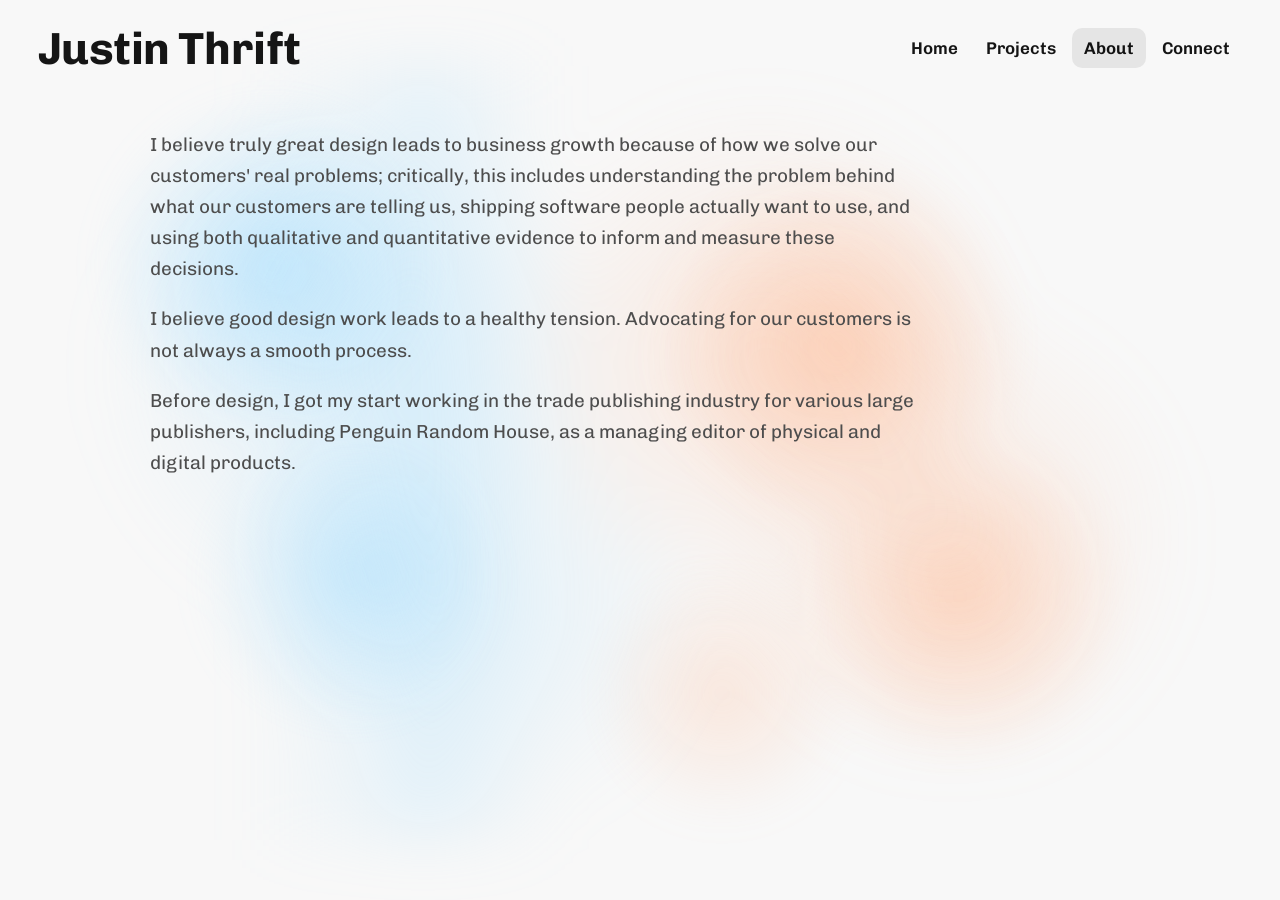
==== commit 57b5c01e: "Update mobile network case study, resume and navigation" ====
--- a/about.html
+++ b/about.html
@@ -24,7 +24,7 @@
                 <li><a href="index.html">Home</a></li>
                 <li><a href="projects.html">Projects</a></li>
                 <li><a href="about.html">About</a></li>
-                <li><a href="contact.html">Contact</a></li>
+                <li><a href="contact.html">Connect</a></li>
             </ul>
         </nav>
 
@@ -38,7 +38,7 @@
             <li><a href="index.html">Home</a></li>
             <li><a href="projects.html">Projects</a></li>
             <li><a href="about.html">About</a></li>
-            <li><a href="contact.html">Contact</a></li>
+            <li><a href="contact.html">Connect</a></li>
         </ul>
     </nav>
 
--- a/styles.css
+++ b/styles.css
@@ -1505,6 +1505,49 @@
     white-space: nowrap;
 }
 
+/* Metrics kept private: an eye-off icon in the same blue as the numbers,
+   at the same height so the labels line up as before */
+.case-metric__value--private {
+    display: flex;
+    align-items: center;
+    height: 1em;
+}
+
+.case-metric__icon {
+    width: auto;
+    height: 1em;
+}
+
+/* Small label across the top of the metrics row, styled like the section pills */
+.case-metrics__note {
+    grid-column: 1 / -1;
+    justify-self: start;
+    margin: 0;
+    padding: 0.4rem 0.75rem;
+    border-radius: 999px;
+    background: rgba(151, 217, 255, 0.35);
+    color: var(--text);
+    font-size: 0.7rem;
+    font-weight: 600;
+    letter-spacing: 0.08em;
+    line-height: 1.3;
+    text-transform: uppercase;
+}
+
+:root[data-theme="dark"] .case-metrics__note {
+    background: rgba(151, 217, 255, 0.16);
+    color: var(--brand-blue);
+}
+
+/* Plain note under the metrics row */
+.case-metrics__disclaimer {
+    grid-column: 1 / -1;
+    margin: 0;
+    color: var(--muted);
+    font-size: 0.85rem;
+    line-height: 1.4;
+}
+
 .case-metric__label {
     margin: 0;
     max-width: 16ch;
@@ -1843,6 +1886,108 @@
     border-radius: 0;
 }
 
+/* Interview quotes as speech bubbles that alternate left and right, like a
+   conversation. Bubbles stay light in dark mode, like the home page cards.
+   Left bubbles get the blue shadow, right bubbles the orange one. */
+.case-quotes__stage {
+    display: grid;
+    gap: clamp(2rem, 1.5rem + 2vw, 3rem);
+    padding: clamp(1.5rem, 1rem + 2.5vw, 3rem) clamp(1rem, 0.5rem + 3vw, 3rem);
+    border-radius: 18px;
+    border: 1px solid var(--line);
+    background: linear-gradient(160deg, rgba(151, 217, 255, 0.35), rgba(255, 177, 135, 0.25));
+}
+
+:root[data-theme="dark"] .case-quotes__stage {
+    background: linear-gradient(160deg, rgba(151, 217, 255, 0.12), rgba(255, 177, 135, 0.08));
+}
+
+.case-quotes__heading {
+    margin: 0 0 1.25rem;
+    color: var(--text);
+    font-size: 0.75rem;
+    font-weight: 700;
+    letter-spacing: 0.12em;
+    line-height: 1.4;
+    text-align: center;
+    text-transform: uppercase;
+}
+
+.case-quotes__list {
+    display: flex;
+    flex-direction: column;
+    gap: clamp(0.85rem, 0.6rem + 0.8vw, 1.25rem);
+    margin: 0;
+    padding: 0;
+    list-style: none;
+}
+
+.case-quotes__item {
+    display: flex;
+    justify-content: flex-start;
+}
+
+.case-quotes__item:nth-child(even) {
+    justify-content: flex-end;
+}
+
+.case-quotes .case-quotes__bubble {
+    --bubble-shadow: var(--card-shadow-blue);
+    max-width: min(32rem, 82%);
+    margin: 0;
+    padding: 0.9rem 1.15rem;
+    border: 2px solid var(--card-stroke);
+    /* The squared-off corner is the bubble's tail, pointing at the speaker */
+    border-radius: 20px 20px 20px 4px;
+    background: #fff;
+    box-shadow: 4px 4px 0 0 var(--bubble-shadow);
+    color: #151515;
+    font-size: clamp(0.98rem, 0.92rem + 0.3vw, 1.1rem);
+    font-weight: 500;
+    line-height: 1.45;
+    text-wrap: pretty;
+}
+
+.case-quotes__item:nth-child(even) .case-quotes__bubble {
+    --bubble-shadow: var(--brand-orange);
+    border-radius: 20px 20px 4px 20px;
+}
+
+/* Scroll animation, set up by scripts/reveal.js. Each bubble slides in from
+   its own side and grows out of its tail, as if someone just said it.
+   Without JavaScript, or with reduced motion, the bubbles simply show. */
+.quotes-ready .case-quotes__bubble {
+    opacity: 0;
+    transform: translateX(-28px) scale(0.92);
+    transform-origin: bottom left;
+    transition: opacity 0.5s ease, transform 0.7s cubic-bezier(0.22, 1, 0.36, 1);
+    transition-delay: var(--delay, 0s);
+}
+
+.quotes-ready .case-quotes__item:nth-child(even) .case-quotes__bubble {
+    transform: translateX(28px) scale(0.92);
+    transform-origin: bottom right;
+}
+
+.quotes-ready .case-quotes__item.is-visible .case-quotes__bubble {
+    opacity: 1;
+    transform: none;
+}
+
+@media (max-width: 560px) {
+    .case-quotes .case-quotes__bubble {
+        max-width: 90%;
+    }
+}
+
+@media (prefers-reduced-motion: reduce) {
+    .quotes-ready .case-quotes__bubble {
+        opacity: 1;
+        transform: none;
+        transition: none;
+    }
+}
+
 /* UK tile map: each region is a rounded tile in roughly its real position */
 .case-map__stage {
     display: grid;
